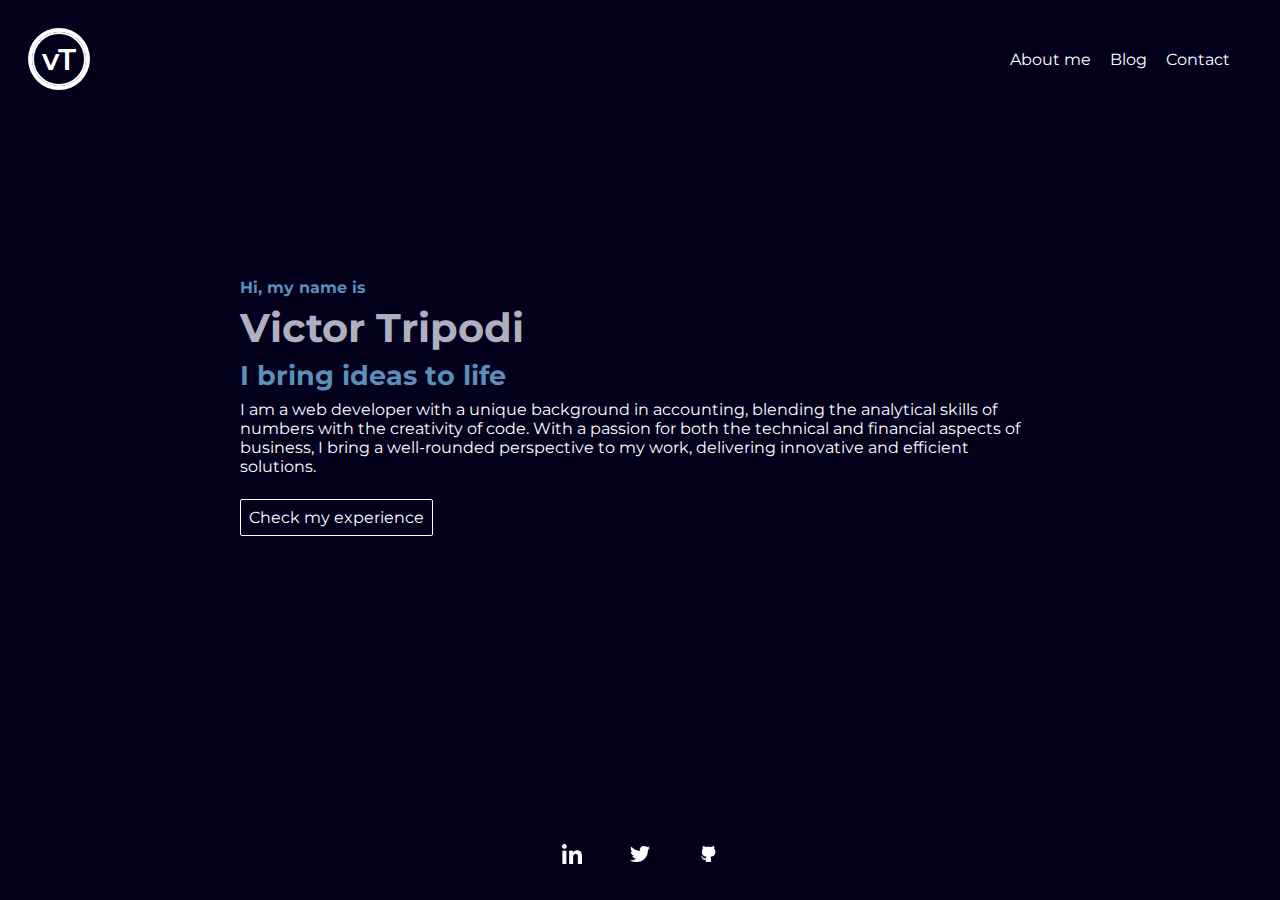
==== index.html @ 48033098 "initial commit" ====
<!DOCTYPE html>
<html lang="en">

<head>
    <meta charset="UTF-8">
    <meta http-equiv="X-UA-Compatible" content="IE=edge">
    <meta name="viewport" content="width=device-width, initial-scale=1.0">
    <title>Home</title>
    <link rel="stylesheet" href="styles/main.css">
</head>

<body>
    <div class="container">
        <!--header componenet-->
        <div class="header-container">

            <header class="header">
                <div class="logo"><a href="/Porfolio/Index.html">vT</a></div>
            </header>
            
            <!--navigation componenet-->
            <nav>
                <ul class="nav-bar">
                    <li><a href="pages/about.html">About me</a></li>
                    <li><a href="pages/blog.html">Blog</a></li>
                    <li><a href="pages/contact.html">Contact</a></li>
                </ul>
            </nav>
        </div>

        <!--landing component-->
        <section class="landing-section">
            <div class="landing-home">
                <h1>Hi, my name is</h1>
                <h2>Victor Tripodi</h2>
                <h3>I bring ideas to life </h3>
                <p>I am a web developer with a unique background in accounting, blending the analytical skills of numbers with the creativity of code. With a passion for both the technical and financial aspects of business, I bring a well-rounded perspective to my work, delivering innovative and efficient solutions. 
                </p>
                <a class="link-button button-hover" href="assets/Victor Tripodi Resume.pdf" target="_blank">Check my experience</a>
            </div>
        </section>

        <!-- Footer componenet -->
        <footer class="footer">
            <ul class="footer-links">
                <li><a href="/"><img src="assets/linkedin.png" alt="Linkedin"></a></li>
                <li><a href="/"><img src="assets/twitter.png" alt="Twitter"></a></li>
                <li><a href="/"><img src="assets/github.png" alt="Github"></a></li>
            </ul>
        </footer>
    </div>
</body>

</html>
---- styles/main.css ----
@import url("https://fonts.googleapis.com/css2?family=Montserrat:ital,wght@0,100;0,200;0,300;0,400;0,500;0,600;0,700;1,100;1,200;1,300;1,400;1,500;1,600;1,700&display=swap");
* {
  margin: 0;
  padding: 0;
  color: white;
}

body {
  background-color: #03001C;
  display: flex;
  flex-direction: column;
  min-height: 100vh;
}

.container {
  flex: 1;
  overflow-x: hidden;
  display: flex;
  flex-direction: column;
}

a {
  text-decoration: none;
}

section {
  margin: 2rem;
  flex: 1;
}

.link-button {
  border: 1px solid white;
  border-radius: 2px;
  transition: 0.4s;
  padding: 0.5rem;
}

body {
  font-family: "Montserrat", sans-serif;
}

.link-button:hover {
  background-color: whitesmoke;
  color: #03001C;
  box-shadow: 1px 1px 1px 0 rgba(196, 193, 193, 0.94), 2px 2px 2px 0 rgba(196, 193, 193, 0.54);
}

.logo:hover {
  box-shadow: 0 0 0 0 rgba(255, 255, 255, 0);
  color: #fff;
}

.header a img {
  width: 60px;
  height: 60px;
}

.landing-info img {
  width: 80%;
}

.footer-links img {
  width: 20px;
  height: 20px;
}

.landing-list-tech img {
  width: 40px;
  height: 40px;
}

.nav-bar {
  list-style-type: none;
  display: flex;
  flex-direction: column;
}
@media (min-width: 800px) {
  .nav-bar {
    flex-direction: row;
  }
}
.nav-bar li {
  text-align: center;
  padding: 0.1rem;
}
@media (min-width: 800px) {
  .nav-bar li {
    margin-right: 1rem;
  }
}
.nav-bar li:hover {
  text-decoration: underline;
}
.nav-bar a {
  text-decoration: underline;
}
@media (min-width: 800px) {
  .nav-bar a {
    text-decoration: none;
  }
}

nav {
  margin-bottom: 2rem;
}
@media (min-width: 800px) {
  nav {
    margin-bottom: 0;
  }
}

.logo {
  font-weight: 600;
  font-size: 30px;
  border-radius: 50%;
  border: 2px solid;
  width: 50px;
  height: 50px;
  display: flex;
  align-items: center;
  justify-content: center;
  box-shadow: 0 0 0 4px rgb(255, 255, 255);
}

.header-container {
  margin: 2rem;
}
@media (min-width: 800px) {
  .header-container {
    display: flex;
    flex-direction: row;
    align-items: center;
    justify-content: space-between;
  }
}

.landing-home {
  max-width: 800px;
}
.landing-home h1 {
  font-size: 1rem;
  color: #5B8FB9;
}
.landing-home h2 {
  font-size: 2.5rem;
  padding: 0.4rem 0;
  color: #afb0be;
}
.landing-home h3 {
  font-size: 1.7rem;
  color: #5B8FB9;
}
.landing-home p {
  padding: 0.5rem 0 2rem;
}

.landing-section {
  display: flex;
  justify-content: center;
}
@media (min-width: 800px) {
  .landing-section {
    margin-top: 10rem;
  }
}

.landing-info h1 {
  text-align: left;
  margin-bottom: 0.5rem;
  font-size: 1.4rem;
  font-weight: 700;
}
.landing-info p {
  text-align: left;
  padding: 0.5rem;
}

.landing-list-tech {
  display: flex;
  justify-content: space-around;
  align-items: center;
  padding: 1rem 0;
  list-style-type: none;
}

.project-info h1 {
  text-align: left;
  margin-bottom: 0.5rem;
  font-size: 1.4rem;
  font-weight: 700;
}
.project-info p {
  text-align: left;
  padding: 0.5rem;
}

.about-container h1,
.about-container h2 {
  padding: 1.2rem 0rem;
}
.about-container p {
  padding-bottom: 0.5rem;
}

.about-info {
  display: flex;
  flex-direction: column;
  justify-content: center;
  align-items: center;
}
.about-info img {
  max-width: 80%;
}

@media (min-width: 800px) {
  .projects-info-rigth {
    flex-direction: row !important;
  }
  .projects-info-rigth p {
    margin-left: -50px;
    background-color: rgba(91, 143, 185, 0.5529411765);
    padding: 1.5rem;
    margin-bottom: 1rem;
  }
  .projects-info-rigth h3 {
    text-align: right;
  }
}

@media (min-width: 800px) {
  .projects-info-left {
    flex-direction: row-reverse !important;
  }
  .projects-info-left p {
    margin-right: -50px;
    background-color: rgba(91, 143, 185, 0.5529411765);
    padding: 1.5rem;
    margin-bottom: 1rem;
  }
  .projects-info-left h3 {
    text-align: left;
    width: unset;
  }
}

.projects-info {
  display: flex;
  flex-direction: column;
  justify-content: center;
  align-items: center;
  border: 1px solid #5B8FB9;
  border-radius: 20px;
  padding: 1rem;
  margin-bottom: 1rem;
}
.projects-info .project-desktop-title {
  display: none;
}
.projects-info div {
  z-index: 1;
}
@media (min-width: 800px) {
  .projects-info .project-mobile-title {
    display: none;
  }
  .projects-info .project-desktop-title {
    display: flex;
  }
}
.projects-info img {
  max-width: 80%;
}

img {
  padding-bottom: 1rem;
}

h3 {
  width: 100%;
}

.about-list-skills {
  display: flex;
  flex-direction: row;
  padding: 0.5rem 0;
  list-style-type: none;
  flex-wrap: wrap;
  justify-content: center;
}
.about-list-skills li {
  border: solid 0.5px rgb(220, 213, 213);
  padding: 0.5rem;
  margin-bottom: 0.5rem;
  margin-right: 0.5rem;
}

.project-title {
  display: flex;
  flex-direction: row;
  flex: 1;
  justify-content: center;
  align-items: center;
}
.project-title .line {
  height: 1px;
  background-color: white;
  display: flex;
  flex: 1;
  margin-left: 15px;
}

.external-link {
  margin-left: 0.5rem;
  height: 15px;
  width: 15px;
  padding-bottom: 0;
}

.project-header {
  display: flex;
  flex-direction: row;
  align-items: center;
  padding-bottom: 1rem;
}

.footer-links {
  display: flex;
  justify-content: space-around;
  align-items: center;
  padding: 1rem 0;
  list-style-type: none;
  max-width: 300px;
}
.footer-links li:not(:last-child) {
  margin-right: 3rem;
}
.footer-links li {
  animation-name: shake;
  animation-duration: 0.5s;
  animation-iteration-count: infinite;
}

footer {
  display: flex;
  align-items: center;
  justify-content: center;
}

.blog-container h1 {
  padding-bottom: 1rem;
}

.blog-info {
  padding-top: 1rem;
  display: flex;
  flex-direction: column;
  justify-content: center;
  align-items: center;
  padding-bottom: 1rem;
}
@media (min-width: 800px) {
  .blog-info {
    padding-right: 2rem;
  }
}
.blog-info h3 {
  padding-bottom: 1rem;
}
.blog-info a {
  padding-top: 1rem;
  display: contents;
}
.blog-info a p {
  font-size: 14px;
}
.blog-info img {
  max-width: 70%;
  padding-bottom: 0.5rem;
}
@media (min-width: 800px) {
  .blog-info img {
    max-width: unset;
  }
}

@media (max-width: 800px) {
  .blog-info:not(:last-child) {
    border-bottom: 1px solid #5B8FB9;
  }
}

.blog-individual-info {
  padding-top: 1rem;
  display: flex;
  flex-direction: column;
  justify-content: center;
  align-items: center;
  padding-bottom: 1rem;
}
.blog-individual-info p {
  padding: 1rem 2rem;
}
.blog-individual-info h3 {
  padding-bottom: 1rem;
}
.blog-individual-info a {
  padding-top: 1rem;
  display: contents;
}
.blog-individual-info a p {
  font-size: 14px;
}
.blog-individual-info img {
  max-width: 50%;
  padding-bottom: 0.5rem;
}

@media (min-width: 800px) {
  .blog-grid {
    display: flex;
    flex-direction: row !important;
    flex-wrap: wrap;
  }
  .blog-grid img {
    width: 100%;
  }
}

.contact-container {
  display: flex;
  flex-direction: column;
  justify-content: center;
  align-items: center;
}
.contact-container p {
  padding: 1.5rem;
  color: #afb0be;
}/*# sourceMappingURL=main.css.map */
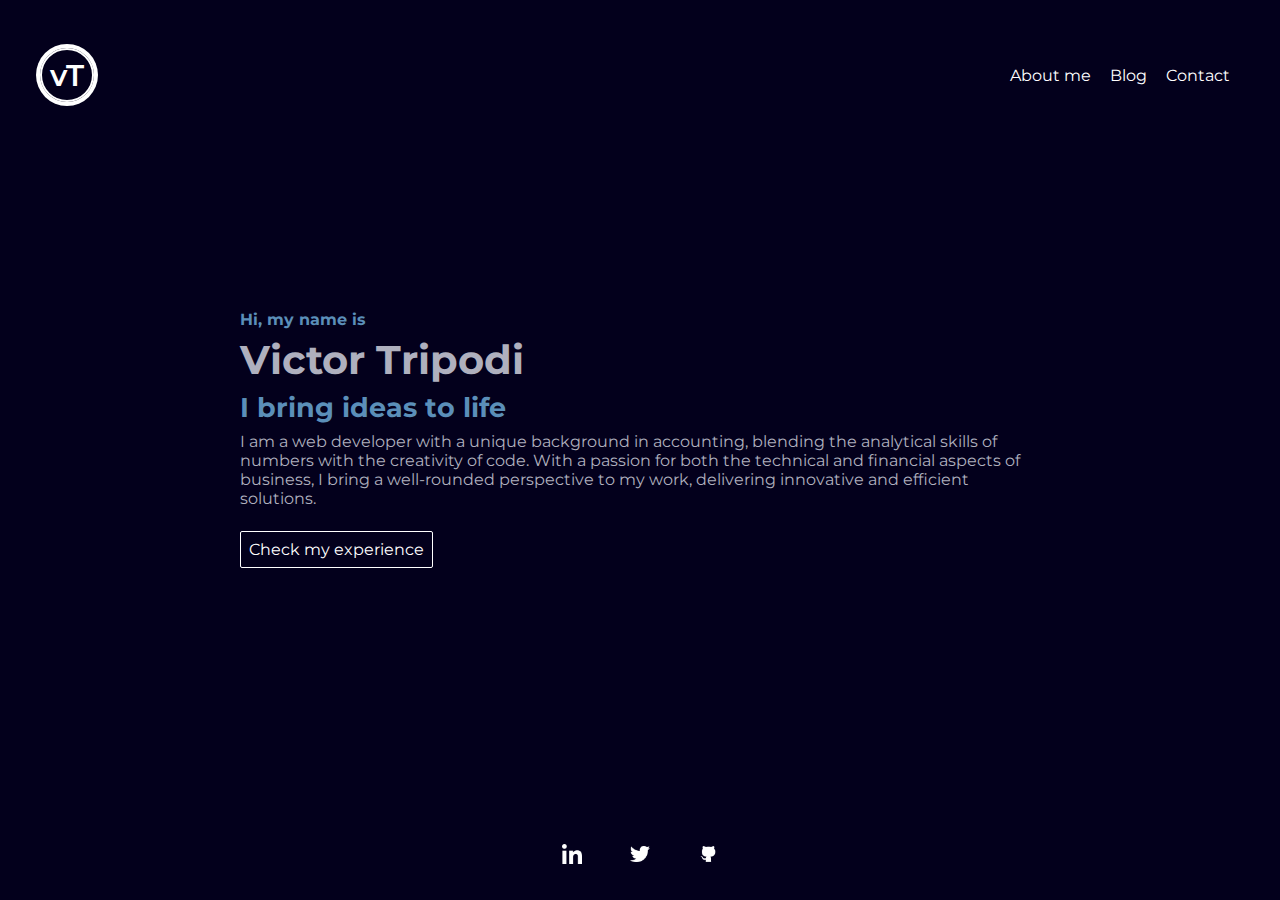
==== commit 3e215ca7: "web improvementst" ====
--- a/index.html
+++ b/index.html
@@ -13,11 +13,10 @@
     <div class="container">
         <!--header componenet-->
         <div class="header-container">
-
             <header class="header">
                 <div class="logo"><a href="/Porfolio/Index.html">vT</a></div>
             </header>
-            
+
             <!--navigation componenet-->
             <nav>
                 <ul class="nav-bar">
@@ -34,18 +33,34 @@
                 <h1>Hi, my name is</h1>
                 <h2>Victor Tripodi</h2>
                 <h3>I bring ideas to life </h3>
-                <p>I am a web developer with a unique background in accounting, blending the analytical skills of numbers with the creativity of code. With a passion for both the technical and financial aspects of business, I bring a well-rounded perspective to my work, delivering innovative and efficient solutions. 
+                <p>I am a web developer with a unique background in accounting, blending the analytical skills of
+                    numbers with the creativity of code. With a passion for both the technical and financial aspects of
+                    business, I bring a well-rounded perspective to my work, delivering innovative and efficient
+                    solutions.
                 </p>
-                <a class="link-button button-hover" href="assets/Victor Tripodi Resume.pdf" target="_blank">Check my experience</a>
+                <a class="link-button button-hover" href="assets/victor-tripodi-resume.pdf" target="_blank">Check my
+                    experience</a>
             </div>
         </section>
 
         <!-- Footer componenet -->
         <footer class="footer">
             <ul class="footer-links">
-                <li><a href="/"><img src="assets/linkedin.png" alt="Linkedin"></a></li>
-                <li><a href="/"><img src="assets/twitter.png" alt="Twitter"></a></li>
-                <li><a href="/"><img src="assets/github.png" alt="Github"></a></li>
+                <li>
+                    <a href="https://www.linkedin.com/in/victor-tripodi/?locale=en_US" target="_blank">
+                        <img src="assets/linkedin.png" alt="Linkedin">
+                    </a>
+                </li>
+                <li>
+                    <a href="https://twitter.com/CoderAcademy_au" target="_blank">
+                        <img src="assets/twitter.png" alt="Twitter">
+                    </a>
+                </li>
+                <li>
+                    <a href="https://github.com/victortripodi?tab=repositories" target="_blank">
+                        <img src="assets/github.png" alt="Github">
+                    </a>
+                </li>
             </ul>
         </footer>
     </div>
--- a/styles/main.css
+++ b/styles/main.css
@@ -12,13 +12,6 @@
   min-height: 100vh;
 }
 
-.container {
-  flex: 1;
-  overflow-x: hidden;
-  display: flex;
-  flex-direction: column;
-}
-
 a {
   text-decoration: none;
 }
@@ -26,6 +19,18 @@
 section {
   margin: 2rem;
   flex: 1;
+}
+
+img {
+  padding-bottom: 1rem;
+}
+
+h3 {
+  width: 100%;
+}
+
+p {
+  color: #afb0be;
 }
 
 .link-button {
@@ -35,19 +40,21 @@
   padding: 0.5rem;
 }
 
-body {
-  font-family: "Montserrat", sans-serif;
-}
-
 .link-button:hover {
   background-color: whitesmoke;
   color: #03001C;
   box-shadow: 1px 1px 1px 0 rgba(196, 193, 193, 0.94), 2px 2px 2px 0 rgba(196, 193, 193, 0.54);
 }
 
-.logo:hover {
-  box-shadow: 0 0 0 0 rgba(255, 255, 255, 0);
-  color: #fff;
+.container {
+  flex: 1;
+  overflow-x: hidden;
+  display: flex;
+  flex-direction: column;
+}
+
+body {
+  font-family: "Montserrat", sans-serif;
 }
 
 .header a img {
@@ -122,6 +129,11 @@
   box-shadow: 0 0 0 4px rgb(255, 255, 255);
 }
 
+.logo:hover {
+  box-shadow: 0 0 0 0 rgba(255, 255, 255, 0);
+  color: #fff;
+}
+
 .header-container {
   margin: 2rem;
 }
@@ -134,6 +146,20 @@
   }
 }
 
+.header {
+  padding: 1rem 0.5rem;
+}
+
+.landing-section {
+  display: flex;
+  justify-content: center;
+}
+@media (min-width: 800px) {
+  .landing-section {
+    margin-top: 10rem;
+  }
+}
+
 .landing-home {
   max-width: 800px;
 }
@@ -154,46 +180,6 @@
   padding: 0.5rem 0 2rem;
 }
 
-.landing-section {
-  display: flex;
-  justify-content: center;
-}
-@media (min-width: 800px) {
-  .landing-section {
-    margin-top: 10rem;
-  }
-}
-
-.landing-info h1 {
-  text-align: left;
-  margin-bottom: 0.5rem;
-  font-size: 1.4rem;
-  font-weight: 700;
-}
-.landing-info p {
-  text-align: left;
-  padding: 0.5rem;
-}
-
-.landing-list-tech {
-  display: flex;
-  justify-content: space-around;
-  align-items: center;
-  padding: 1rem 0;
-  list-style-type: none;
-}
-
-.project-info h1 {
-  text-align: left;
-  margin-bottom: 0.5rem;
-  font-size: 1.4rem;
-  font-weight: 700;
-}
-.project-info p {
-  text-align: left;
-  padding: 0.5rem;
-}
-
 .about-container h1,
 .about-container h2 {
   padding: 1.2rem 0rem;
@@ -208,39 +194,31 @@
   justify-content: center;
   align-items: center;
 }
+@media (min-width: 1200px) {
+  .about-info {
+    flex-direction: row;
+    padding-bottom: 3rem;
+  }
+}
 .about-info img {
-  max-width: 80%;
-}
-
-@media (min-width: 800px) {
-  .projects-info-rigth {
-    flex-direction: row !important;
-  }
-  .projects-info-rigth p {
-    margin-left: -50px;
-    background-color: rgba(91, 143, 185, 0.5529411765);
-    padding: 1.5rem;
-    margin-bottom: 1rem;
-  }
-  .projects-info-rigth h3 {
-    text-align: right;
-  }
-}
-
-@media (min-width: 800px) {
-  .projects-info-left {
-    flex-direction: row-reverse !important;
-  }
-  .projects-info-left p {
-    margin-right: -50px;
-    background-color: rgba(91, 143, 185, 0.5529411765);
-    padding: 1.5rem;
-    margin-bottom: 1rem;
-  }
-  .projects-info-left h3 {
-    text-align: left;
-    width: unset;
-  }
+  max-width: 300px;
+  border-radius: 20px;
+  overflow: hidden;
+  max-height: 400px;
+  -o-object-fit: cover;
+     object-fit: cover;
+  padding: 0;
+}
+.about-info div {
+  max-width: 800px;
+  padding: 1.5rem;
+}
+
+.projects h2 {
+  text-align: center;
+  font-size: 2rem;
+  color: #afb0be;
+  padding-bottom: 1.5rem;
 }
 
 .projects-info {
@@ -266,17 +244,45 @@
   .projects-info .project-desktop-title {
     display: flex;
   }
+  .projects-info p {
+    color: #03001C;
+    background-color: #5B8FB9;
+    padding: 1.5rem;
+    margin-bottom: 1rem;
+  }
 }
 .projects-info img {
-  max-width: 80%;
-}
-
-img {
-  padding-bottom: 1rem;
-}
-
-h3 {
-  width: 100%;
+  max-width: 100%;
+}
+@media (min-width: 800px) {
+  .projects-info img {
+    max-width: 50%;
+  }
+}
+
+@media (min-width: 800px) {
+  .projects-info-rigth {
+    flex-direction: row !important;
+  }
+  .projects-info-rigth p {
+    margin-left: -50px;
+  }
+  .projects-info-rigth h3 {
+    text-align: right;
+  }
+}
+
+@media (min-width: 800px) {
+  .projects-info-left {
+    flex-direction: row-reverse !important;
+  }
+  .projects-info-left p {
+    margin-right: -50px;
+  }
+  .projects-info-left h3 {
+    text-align: left;
+    width: unset;
+  }
 }
 
 .about-list-skills {
@@ -294,21 +300,6 @@
   margin-right: 0.5rem;
 }
 
-.project-title {
-  display: flex;
-  flex-direction: row;
-  flex: 1;
-  justify-content: center;
-  align-items: center;
-}
-.project-title .line {
-  height: 1px;
-  background-color: white;
-  display: flex;
-  flex: 1;
-  margin-left: 15px;
-}
-
 .external-link {
   margin-left: 0.5rem;
   height: 15px;
@@ -330,14 +321,13 @@
   padding: 1rem 0;
   list-style-type: none;
   max-width: 300px;
+  font-weight: 600;
 }
 .footer-links li:not(:last-child) {
   margin-right: 3rem;
 }
-.footer-links li {
-  animation-name: shake;
-  animation-duration: 0.5s;
-  animation-iteration-count: infinite;
+.footer-links li:hover {
+  text-decoration: underline;
 }
 
 footer {
@@ -361,6 +351,10 @@
 @media (min-width: 800px) {
   .blog-info {
     padding-right: 2rem;
+    max-width: 400px;
+  }
+  .blog-info h3 {
+    height: 50px;
   }
 }
 .blog-info h3 {
@@ -374,13 +368,20 @@
   font-size: 14px;
 }
 .blog-info img {
-  max-width: 70%;
-  padding-bottom: 0.5rem;
+  max-width: 100%;
+  margin-bottom: 0.5rem;
+  border: 4px solid #5B8FB9;
+  padding: 0px;
+  border-radius: 20px;
+  min-height: 100px;
 }
 @media (min-width: 800px) {
   .blog-info img {
     max-width: unset;
   }
+}
+.blog-info img:hover {
+  box-shadow: 0 2px 10px rgba(212, 210, 210, 0.69);
 }
 
 @media (max-width: 800px) {
@@ -390,29 +391,18 @@
 }
 
 .blog-individual-info {
-  padding-top: 1rem;
-  display: flex;
-  flex-direction: column;
-  justify-content: center;
-  align-items: center;
-  padding-bottom: 1rem;
+  padding: 2rem;
+  display: flex;
+  flex-direction: column;
+  justify-content: center;
+  align-items: center;
 }
 .blog-individual-info p {
-  padding: 1rem 2rem;
-}
-.blog-individual-info h3 {
-  padding-bottom: 1rem;
-}
-.blog-individual-info a {
-  padding-top: 1rem;
-  display: contents;
-}
-.blog-individual-info a p {
-  font-size: 14px;
+  padding-top: 0.5rem;
 }
 .blog-individual-info img {
   max-width: 50%;
-  padding-bottom: 0.5rem;
+  float: left;
 }
 
 @media (min-width: 800px) {
@@ -429,10 +419,16 @@
 .contact-container {
   display: flex;
   flex-direction: column;
-  justify-content: center;
-  align-items: center;
+}
+@media (min-width: 800px) {
+  .contact-container {
+    justify-content: center;
+    align-items: center;
+  }
+}
+.contact-container div {
+  max-width: 600px;
 }
 .contact-container p {
-  padding: 1.5rem;
-  color: #afb0be;
+  padding: 1.5rem 0;
 }/*# sourceMappingURL=main.css.map */